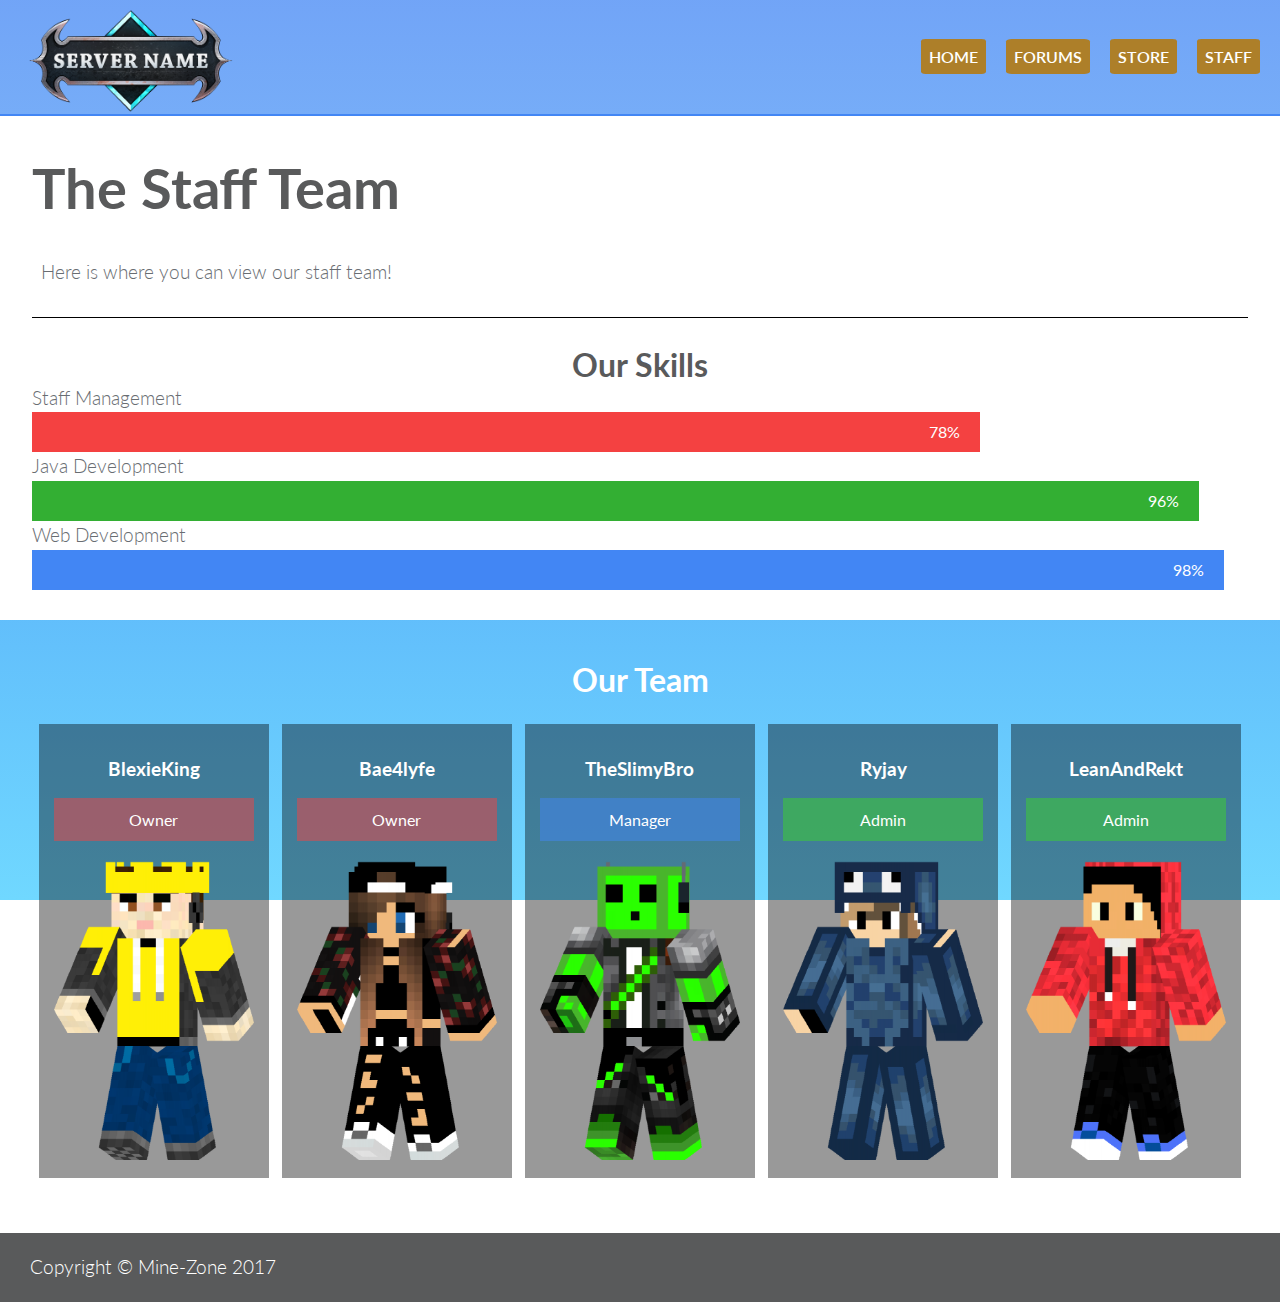
==== staff.html @ c550fbeb "Create staff.html" ====
<!DOCTYPE html>
<html>
<head>
	<title>MyServer - Staff Page</title>
	<meta name="description" content="MyServer staff.">
	<meta name="keywords" content="MyServer, MyServer.com, Minecraft Server, Minecraft, Fun, Play, Info, Website, Official">
	<meta name="viewport" content="width=device-width, initial-scale=1.0">
	<meta charset="utf-8">
	<link rel="stylesheet" href="css/stylesheet.css">
	<link rel='stylesheet' href='https://fonts.googleapis.com/css?family=Lato:100,300,regular,700,900' type='text/css'>
	<link rel="stylesheet" type="text/css" href="css/staff.css">
</head>
<body>
	<div class="container">
		<header>
			<div class="header">
				<div class="logo">
					<!-- In the img folder, upload your logo. -->
					<!-- Make sure to name it 'logo.png'! -->
					<a href="/"><img src="img/logo.png" alt="MyServer logo"></a>
				</div>

				<ul class="nav">
					<li><a href="./">Home</a></li>
					<li><a href="#">Forums</a></li>
					<li><a href="#">Store</a></li>
					<li><a href="./staff.html">Staff</a></li>
				</ul>
			</div>
		</header>

		<div class="main-content">
			<div class="about-staff">
				<div class="abt-epr">
					<h1 class="fade">The Staff Team</h1>
					<p>Here is where you can view our staff team!</p>
				</div>
				<div class="prev-epr">
					<h2>Our Skills</h2>

					<div class="meter-container">
						<p>Staff Management</p>
						<div class="meter ma">
							<div class="skills">78%</div>
						</div>
					</div>
					<div class="meter-container">
						<p>Java Development</p>
						<div class="meter mb">
							<div class="skills">96%</div>
						</div>
					</div>
					<div class="meter-container">
						<p>Web Development</p>
						<div class="meter mc">
							<div class="skills">98%</div>
						</div>
					</div>

				</div>
			</div>
		</div>
			<div class="staff">
				<h2>Our Team</h2>
				<div class="staff-team">
					<div>
						<h3>BlexieKing</h3>
						<div class="owner">Owner</div>
						<img src="img/blexieking.png">
					</div>

					<div>
						<h3>Bae4lyfe</h3>
						<div class="owner">Owner</div>
						<img src="img/bae4lyfe.png">
					</div>

					<div>
						<h3>TheSlimyBro</h3>
						<div class="manager">Manager</div>
						<img src="img/theslimybro.png">
					</div>

					<div>
						<h3>Ryjay</h3>
						<div class="admin">Admin</div>
						<img src="img/ryjay.png">
					</div>

					<div>
						<h3>LeanAndRekt</h3>
						<div class="admin">Admin</div>
						<img src="img/leanandrekt.png">
					</div>
				</div>
			</div>
		</div>

		<footer>
			<p>Copyright &copy; Mine-Zone 2017</p>
		</footer>

	</div>

	<script src="https://code.jquery.com/jquery-1.11.2.min.js" type="text/javascript"></script>
	<script src="js/main.js" type="text/javascript"></script>
</body>
</html>
---- css/stylesheet.css ----
/* Global */

body {
	font-family: Helvetica;
	margin: 0;
	font-family: Lato;
	color: #696d72;
	box-sizing: border-box;
}

p {
	margin: 0;
	font-size: 1.2em;
	font-weight: 300;
	line-height: 1.5em;
}

h1 {
	font-size: 3em;
}

h2 {
	font-size: 2em;
}

h1,
h2 {
	color: #595a5b;
}

a {
	color: cyan;
}

/* Header */

header {
	background: linear-gradient(rgba(66,134,244,0.75), rgba(112,216,255,0.75)) fixed;;
	width: 100%;
	text-align: center;
	border-bottom: 2px solid #4286f4;
	box-sizing: border-box;
}


.nav a {
	background-color: #ad7f29;
	color: white;
	text-decoration: none;
	padding: 8px;
	border-radius: 7%;
}

.header {
	display: flex;
	justify-content: center;
	align-items: center;
	flex-wrap: wrap;
	padding-right: 20px;
}

header h1 {
	color: white;
	padding-top: 50px;
}

.nav {
	list-style: none;
	display: flex;
}

.nav:not(:first-child) li {
	margin-left: 20px;
}

.nav li {
	text-transform: uppercase;
	font-weight: 600;
}

.logo {
	transition-duration: 0.5s;
}

.logo img {
	width: 200px;
	margin-left: 30px;
	margin-top: 10px;
}

.logo:hover {
	transform: scale(1.05);
}

.nav {
	padding: 18px 0 20px 0;
}

/* Main Content */

.main-content {
	width: 95%;
	text-align: center;
	margin: 0 auto;
}

/* Footer */

footer {
	background-color: #595a5b;
	color: white;
	padding: 20px 0;
	margin-top: 50px;
	display: flex;
	justify-content: space-between;
}

footer p {
	padding: 0 0 0 30px;
}

/* Media Queries */
@media(min-width: 700px) {
	h1 {
		font-size: 3.5em;
	}
	.header {
		justify-content: space-between;
		padding-right: none;
	}
	.picture-container {
		padding: 0 10px 0 0;
	}
}
---- css/staff.css ----
/* About */
h2 {
	margin-bottom: 0;
}

.about-staff {
	display: flex;
	justify-content: space-between;
	flex-wrap: wrap;
}

.prev-epr {
	margin: 30px auto 0 auto;
	margin-bottom: 30px;
	border-top: 1px solid black;
}

.about-epr,
.prev-epr {
	flex: 1 0 100%;
}

/* Meter */
.meter-container {
	text-align: left;
}

.meter {
	width: 100%;
	background: #595a5b;
}

.skills {
	text-align: right;
	padding-right: 20px;
	line-height: 40px;
	color: white;
}


/* Staff */
.staff-team {
	display: flex;
	justify-content: space-around;
	flex-wrap: wrap;
	margin: 20px auto 10px auto;
	width: 95%;
}

.staff {
	background: linear-gradient(#4286f4, #70d8ff) fixed;
	padding: 40px 0;
}

.staff h2 {
	color: white;
	text-align: center;
	margin-top: 0;
}

.staff-team > div {
	padding: 15px;
	margin: 5px;
	background-color: rgba(0,0,0,0.4);
	color: white;
	text-align: center;
}

.staff-team img {
	width: 200px;
	margin-top: 20px;
}

.ma {width: 78%; background: #f44141;}
.mb {width: 96%; background: #33af33;}
.mc {width: 98%; background: #4286f4;}

.owner,
.manager,
.admin {
	padding: 12px;
}

.owner {background-color: rgba(244, 65, 65, .5);}
.manager {background-color: rgba(66, 134, 244, .5);}
.admin {background-color: rgba(59, 211, 42, .5);}

/* Footer */
footer {
	margin-top: 0;
}
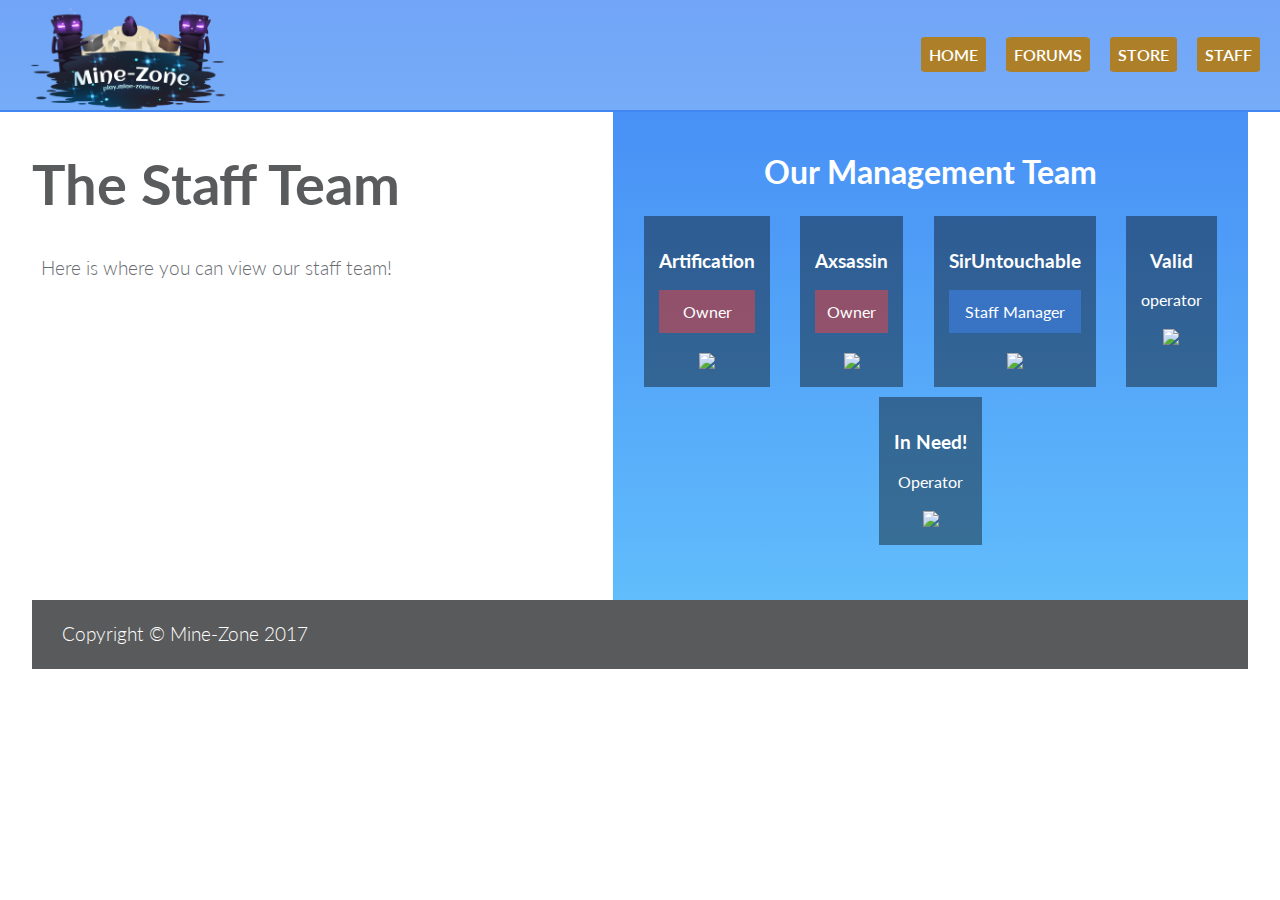
==== commit 2b5a841a: "Update staff.html" ====
--- a/staff.html
+++ b/staff.html
@@ -1,7 +1,7 @@
 <!DOCTYPE html>
 <html>
 <head>
-	<title>MyServer - Staff Page</title>
+	<title>Mine-zone - Staff Page</title>
 	<meta name="description" content="MyServer staff.">
 	<meta name="keywords" content="MyServer, MyServer.com, Minecraft Server, Minecraft, Fun, Play, Info, Website, Official">
 	<meta name="viewport" content="width=device-width, initial-scale=1.0">
@@ -23,7 +23,7 @@
 				<ul class="nav">
 					<li><a href="./">Home</a></li>
 					<li><a href="#">Forums</a></li>
-					<li><a href="#">Store</a></li>
+					<li><a href="http://shop.mine-zone.us/">Store</a></li>
 					<li><a href="./staff.html">Staff</a></li>
 				</ul>
 			</div>
@@ -35,62 +35,37 @@
 					<h1 class="fade">The Staff Team</h1>
 					<p>Here is where you can view our staff team!</p>
 				</div>
-				<div class="prev-epr">
-					<h2>Our Skills</h2>
-
-					<div class="meter-container">
-						<p>Staff Management</p>
-						<div class="meter ma">
-							<div class="skills">78%</div>
-						</div>
-					</div>
-					<div class="meter-container">
-						<p>Java Development</p>
-						<div class="meter mb">
-							<div class="skills">96%</div>
-						</div>
-					</div>
-					<div class="meter-container">
-						<p>Web Development</p>
-						<div class="meter mc">
-							<div class="skills">98%</div>
-						</div>
-					</div>
-
-				</div>
-			</div>
-		</div>
 			<div class="staff">
-				<h2>Our Team</h2>
+				<h2>Our Management Team</h2>
 				<div class="staff-team">
 					<div>
-						<h3>BlexieKing</h3>
+						<h3>Artification</h3>
 						<div class="owner">Owner</div>
-						<img src="img/blexieking.png">
+						<img src="img/artification.png">
 					</div>
 
 					<div>
-						<h3>Bae4lyfe</h3>
+						<h3>Axsassin</h3>
 						<div class="owner">Owner</div>
-						<img src="img/bae4lyfe.png">
+						<img src="img/Axsassin.png">
 					</div>
 
 					<div>
-						<h3>TheSlimyBro</h3>
-						<div class="manager">Manager</div>
-						<img src="img/theslimybro.png">
+						<h3>SirUntouchable</h3>
+						<div class="manager">Staff Manager</div>
+						<img src="img/siruntouchable.png">
 					</div>
 
 					<div>
-						<h3>Ryjay</h3>
-						<div class="admin">Admin</div>
-						<img src="img/ryjay.png">
+						<h3>Valid</h3>
+						<div class="operator">operator</div>
+						<img src="img/valid.png">
 					</div>
 
 					<div>
-						<h3>LeanAndRekt</h3>
-						<div class="admin">Admin</div>
-						<img src="img/leanandrekt.png">
+						<h3>In Need!</h3>
+						<div class="operator">Operator</div>
+						<img src="img/mhf_question.png">
 					</div>
 				</div>
 			</div>
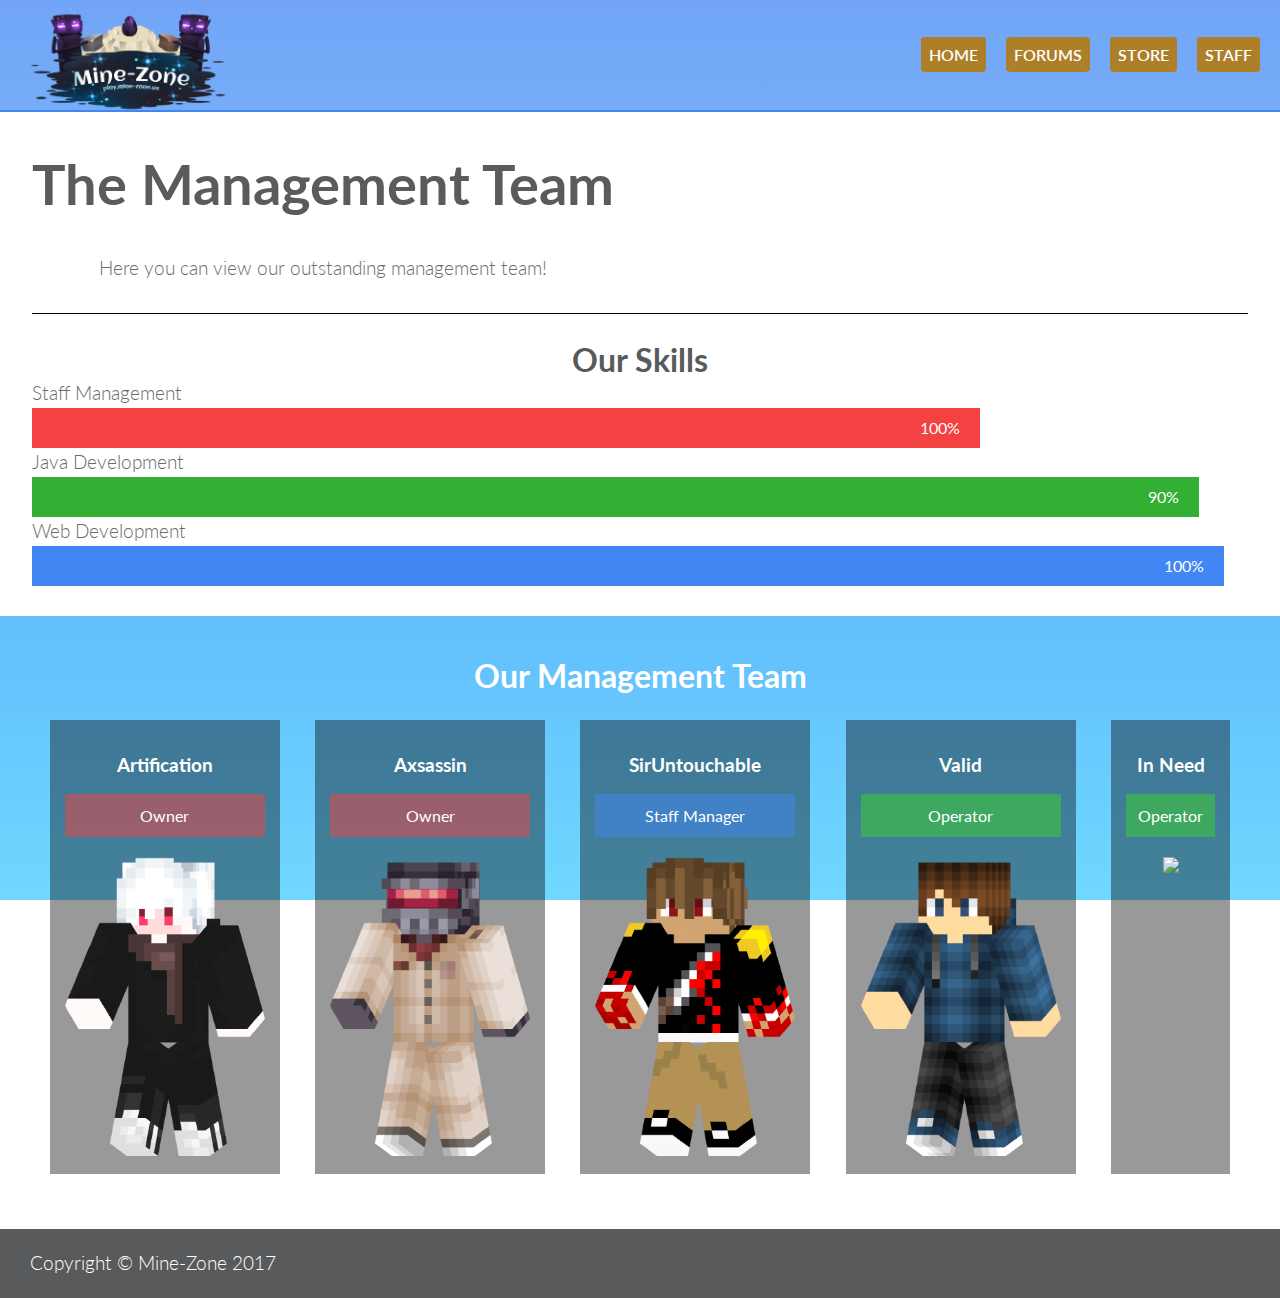
==== commit b0665f1b: "Update staff.html" ====
--- a/staff.html
+++ b/staff.html
@@ -1,9 +1,12 @@
+<!-- Proudly created by BlexieKing -->
+<!-- https://www.spigotmc.org/members/blexieking.168027 -->
+
 <!DOCTYPE html>
 <html>
 <head>
-	<title>Mine-zone - Staff Page</title>
-	<meta name="description" content="MyServer staff.">
-	<meta name="keywords" content="MyServer, MyServer.com, Minecraft Server, Minecraft, Fun, Play, Info, Website, Official">
+	<title>Mine-Zone - Staff Page</title>
+	<meta name="description" content="Mine-Zone staff.">
+	<meta name="keywords" content="Mine-Zone, Mine-Zone.com, Minecraft Server, Minecraft, Fun, Play, Info, Website, Official">
 	<meta name="viewport" content="width=device-width, initial-scale=1.0">
 	<meta charset="utf-8">
 	<link rel="stylesheet" href="css/stylesheet.css">
@@ -17,7 +20,7 @@
 				<div class="logo">
 					<!-- In the img folder, upload your logo. -->
 					<!-- Make sure to name it 'logo.png'! -->
-					<a href="/"><img src="img/logo.png" alt="MyServer logo"></a>
+					<a href="/"><img src="img/logo.png" alt="Mine-Zone logo"></a>
 				</div>
 
 				<ul class="nav">
@@ -32,9 +35,34 @@
 		<div class="main-content">
 			<div class="about-staff">
 				<div class="abt-epr">
-					<h1 class="fade">The Staff Team</h1>
-					<p>Here is where you can view our staff team!</p>
+					<h1 class="fade">The Management Team</h1>
+					<p>Here you can view our outstanding management team!</p>
 				</div>
+				<div class="prev-epr">
+					<h2>Our Skills</h2>
+
+					<div class="meter-container">
+						<p>Staff Management</p>
+						<div class="meter ma">
+							<div class="skills">100%</div>
+						</div>
+					</div>
+					<div class="meter-container">
+						<p>Java Development</p>
+						<div class="meter mb">
+							<div class="skills">90%</div>
+						</div>
+					</div>
+					<div class="meter-container">
+						<p>Web Development</p>
+						<div class="meter mc">
+							<div class="skills">100%</div>
+						</div>
+					</div>
+
+				</div>
+			</div>
+		</div>
 			<div class="staff">
 				<h2>Our Management Team</h2>
 				<div class="staff-team">
@@ -53,18 +81,18 @@
 					<div>
 						<h3>SirUntouchable</h3>
 						<div class="manager">Staff Manager</div>
-						<img src="img/siruntouchable.png">
+						<img src="img/Siruntouchable.png">
 					</div>
 
 					<div>
 						<h3>Valid</h3>
-						<div class="operator">operator</div>
+						<div class="admin">Operator</div>
 						<img src="img/valid.png">
 					</div>
 
 					<div>
-						<h3>In Need!</h3>
-						<div class="operator">Operator</div>
+						<h3>In Need</h3>
+						<div class="admin">Operator</div>
 						<img src="img/mhf_question.png">
 					</div>
 				</div>
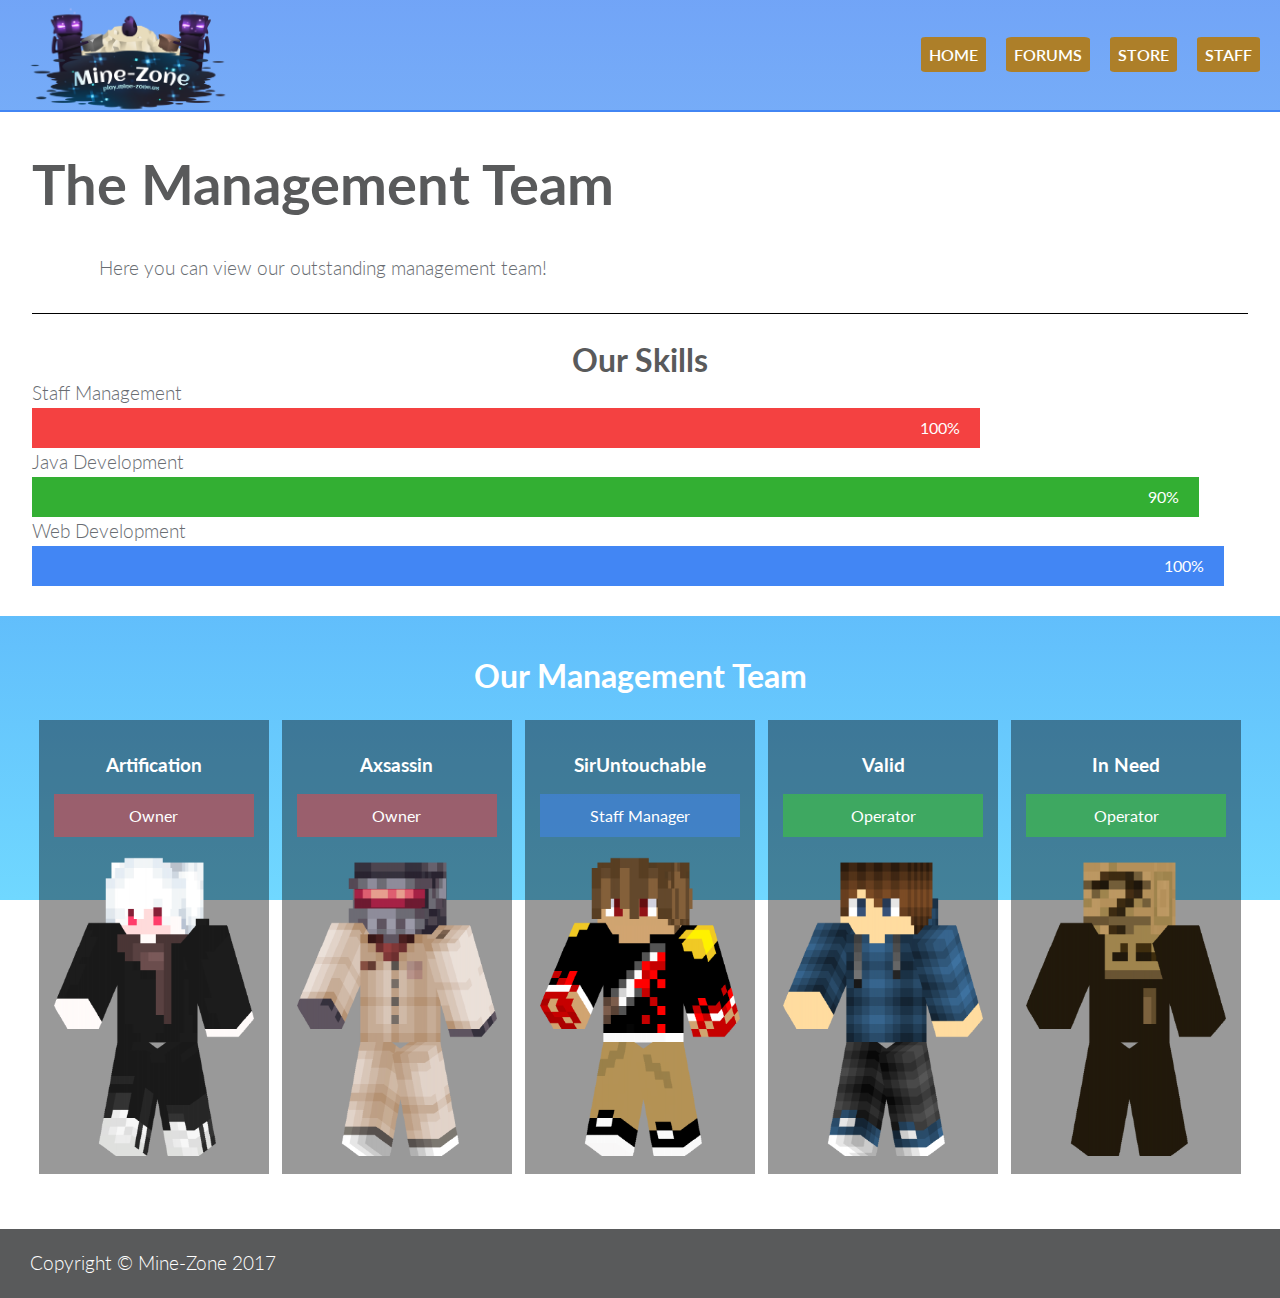
==== commit ca4387b1: "Update staff.html" ====
--- a/staff.html
+++ b/staff.html
@@ -25,7 +25,7 @@
 
 				<ul class="nav">
 					<li><a href="./">Home</a></li>
-					<li><a href="#">Forums</a></li>
+					<li><a href="http://forums.mine-zone.us">Forums</a></li>
 					<li><a href="http://shop.mine-zone.us/">Store</a></li>
 					<li><a href="./staff.html">Staff</a></li>
 				</ul>
